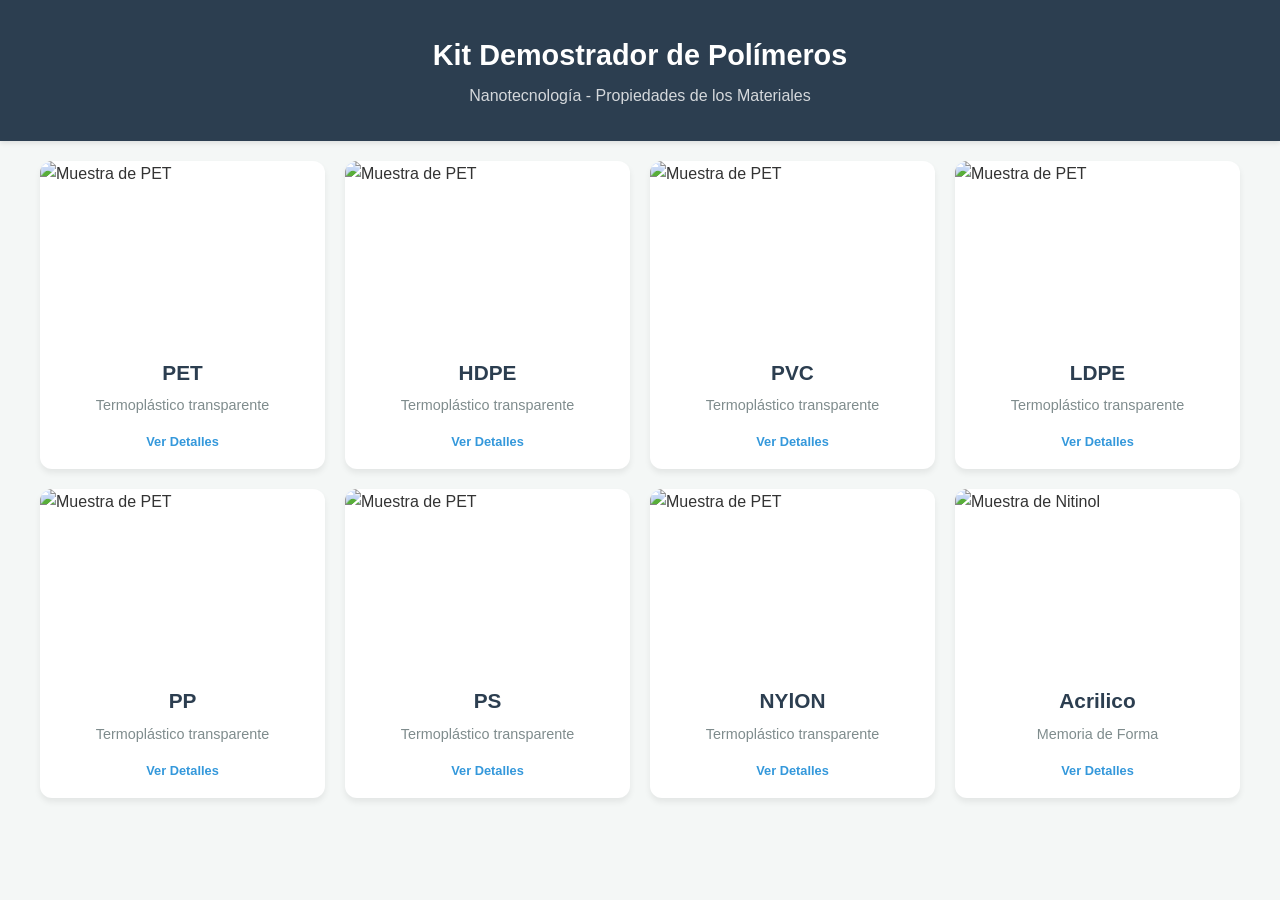
==== Index.html @ 92c0be89 "Add files via upload" ====
<!DOCTYPE html>
<html lang="es">
<head>
    <meta charset="UTF-8">
    <meta name="viewport" content="width=device-width, initial-scale=1.0">
    <title>Propiedades de Polímeros - Kit de Ingeniería</title>
    <link rel="stylesheet" href="style.css">
</head>
<body>

    <header>
        <h1>Kit Demostrador de Polímeros</h1>
        <p>Nanotecnología - Propiedades de los Materiales</p>
    </header>

    <div class="container">
        <main class="grid" id="grid-materiales">
            
            <div class="card" onclick="abrirDetalle('Polietileno Tereftalato (PET)', 'img/monomeropet.jpg', 'Alta transparencia, buena barrera a gases y humedad. Reciclable.', ['Botellas de bebidas', 'Envases de alimentos', 'Fibras textiles (poliéster)'])">
                <img src="img/pet.jpg" alt="Muestra de PET" class="card-img">
                <div class="card-info">
                    <h3>PET</h3>
                    <p>Termoplástico transparente</p>
                    <span class="tap-hint">Ver Detalles</span>
                </div>
            </div>

             <div class="card" onclick="abrirDetalle('Polietileno Tereftalato (PET)', 'img/PET.jpg', 'Alta transparencia, buena barrera a gases y humedad. Reciclable.', ['Botellas de bebidas', 'Envases de alimentos', 'Fibras textiles (poliéster)'])">
                <img src="img/HDPE.webp" alt="Muestra de PET" class="card-img">
                <div class="card-info">
                    <h3>HDPE</h3>
                    <p>Termoplástico transparente</p>
                    <span class="tap-hint">Ver Detalles</span>
                </div>
            </div>

             <div class="card" onclick="abrirDetalle('Polietileno Tereftalato (PET)', 'img/PET.jpg', 'Alta transparencia, buena barrera a gases y humedad. Reciclable.', ['Botellas de bebidas', 'Envases de alimentos', 'Fibras textiles (poliéster)'])">
                <img src="img/PVC.png" alt="Muestra de PET" class="card-img">
                <div class="card-info">
                    <h3>PVC</h3>
                    <p>Termoplástico transparente</p>
                    <span class="tap-hint">Ver Detalles</span>
                </div>
            </div>

             <div class="card" onclick="abrirDetalle('Polietileno Tereftalato (PET)', 'img/PET.jpg', 'Alta transparencia, buena barrera a gases y humedad. Reciclable.', ['Botellas de bebidas', 'Envases de alimentos', 'Fibras textiles (poliéster)'])">
                <img src="img/LDPE.jpg" alt="Muestra de PET" class="card-img">
                <div class="card-info">
                    <h3>LDPE</h3>
                    <p>Termoplástico transparente</p>
                    <span class="tap-hint">Ver Detalles</span>
                </div>
            </div>

             <div class="card" onclick="abrirDetalle('Polietileno Tereftalato (PET)', 'img/PET.jpg', 'El polipropileno es un polímero termoplástico semicristalino de la familia de las poliolefinas, obtenido mediante la polimerización del monómero propileno (un gas derivado del petróleo y gas natural). En términos químicos, el PP es un hidrocarburo lineal (fórmula repetitiva CnH2n) muy similar al polietileno pero con un grupo metilo (–CH3) unido a la cadena principal de cada unidad. Esta simple diferencia en su estructura molecular le confiere propiedades únicas frente a otros termoplásticos. .', ['Botellas de bebidas', 'Envases de alimentos', 'Fibras textiles (poliéster)'])">
                <img src="img/PP.jpg" alt="Muestra de PET" class="card-img">
                <div class="card-info">
                    <h3>PP</h3>
                    <p>Termoplástico transparente</p>
                    <span class="tap-hint">Ver Detalles</span>
                </div>
            </div>

             <div class="card" onclick="abrirDetalle('Polietileno Tereftalato (PET)', 'img/PET.jpg', 'Alta transparencia, buena barrera a gases y humedad. Reciclable.', ['Botellas de bebidas', 'Envases de alimentos', 'Fibras textiles (poliéster)'])">
                <img src="img/PS.webp" alt="Muestra de PET" class="card-img">
                <div class="card-info">
                    <h3>PS</h3>
                    <p>Termoplástico transparente</p>
                    <span class="tap-hint">Ver Detalles</span>
                </div>
            </div>

             <div class="card" onclick="abrirDetalle('Polietileno Tereftalato (PET)', 'img/PET.jpg', 'Alta transparencia, buena barrera a gases y humedad. Reciclable.', ['Botellas de bebidas', 'Envases de alimentos', 'Fibras textiles (poliéster)'])">
                <img src="img/pet.jpg" alt="Muestra de PET" class="card-img">
                <div class="card-info">
                    <h3>NYlON</h3>
                    <p>Termoplástico transparente</p>
                    <span class="tap-hint">Ver Detalles</span>
                </div>
            </div>

            <div class="card" onclick="abrirDetalle('Nitinol (NiTi)', 'img/nitinol_detalle.jpg', 'Aleación con memoria de forma y superelasticidad.', ['Stents médicos', 'Monturas de gafas', 'Actuadores en robótica'])">
                <img src="img/nitinol.jpg" alt="Muestra de Nitinol" class="card-img">
                <div class="card-info">
                    <h3>Acrilico</h3>
                    <p>Memoria de Forma</p>
                    <span class="tap-hint">Ver Detalles</span>
                </div>
            </div>

            </main>
    </div>

    <div id="modal" class="modal">
        <div class="modal-content">
            <span class="close-button" onclick="cerrarModal()">&times;</span>
            
            <img id="modal-imagen" src="" alt="Imagen del Material" class="modal-img-grande">
            
            <div class="modal-text">
                <h2 id="modal-titulo"></h2>
                
                <div class="modal-seccion">
                    <h4>Propiedades Clave:</h4>
                    <p id="modal-descripcion"></p>
                </div>

                <div class="modal-seccion">
                    <h4>Aplicaciones Comunes:</h4>
                    <ul id="modal-aplicaciones">
                        </ul>
                </div>
            </div>
        </div>
    </div>

    <script src="script.js"></script>
</body>
</html>
---- style.css ----
/* --- Base y Reset --- */
:root {
    --primary-color: #2c3e50;
    --accent-color: #3498db;
    --bg-color: #f4f7f6;
    --card-bg: #ffffff;
    --text-color: #333;
}

body {
    font-family: 'Segoe UI', Tahoma, Geneva, Verdana, sans-serif;
    margin: 0;
    background-color: var(--bg-color);
    color: var(--text-color);
    line-height: 1.6;
}

/* --- Header --- */
header {
    background: var(--primary-color);
    color: white;
    padding: 2rem 1rem;
    text-align: center;
    box-shadow: 0 2px 5px rgba(0,0,0,0.1);
}

header h1 { margin: 0; font-size: 1.8rem; }
header p { margin: 5px 0 0; opacity: 0.8; font-size: 1rem; }

/* --- Contenedor Principal y Grid --- */
.container {
    max-width: 1200px;
    margin: 0 auto;
    padding: 20px;
}

.grid {
    display: grid;
    /* Responsive: 1 columna en móvil, se adapta en escritorio */
    grid-template-columns: repeat(auto-fit, minmax(280px, 1fr));
    gap: 20px;
}

/* --- Tarjetas (Cards) --- */
.card {
    background: var(--card-bg);
    border-radius: 12px;
    overflow: hidden; /* Para que la imagen respete los bordes redondeados */
    box-shadow: 0 4px 6px rgba(0,0,0,0.07);
    cursor: pointer;
    
    /* Transición suave para el efecto al presionar */
    transition: transform 0.2s ease, box-shadow 0.2s ease;
    
    /* Para asegurar que todo el contenido sea clickeable */
    display: flex;
    flex-direction: column;
}

/* Imagen de la Tarjeta */
.card-img {
    width: 100%;
    height: 180px; /* Altura fija para que todas sean iguales */
    object-fit: cover; /* Recorta la imagen para que llene el espacio sin deformarse */
}

/* Información dentro de la Tarjeta */
.card-info {
    padding: 15px;
    text-align: center;
}

.card-info h3 { margin: 0; color: var(--primary-color); font-size: 1.3rem; }
.card-info p { margin: 5px 0; color: #7f8c8d; font-size: 0.9rem; }

/* Indicador visual "Toca para ver más" */
.tap-hint {
    display: inline-block;
    margin-top: 10px;
    font-size: 0.8rem;
    font-weight: bold;
    color: var(--accent-color);
    border-bottom: 2px solid transparent;
    transition: border-color 0.2s;
}

/* --- EFECTO AL PRESIONAR (Móvil y Escritorio) --- */
.card:hover .tap-hint {
    border-color: var(--accent-color);
}

.card:active {
    transform: translateY(3px) scale(0.98); /* Efecto de hundimiento */
    box-shadow: 0 2px 4px rgba(0,0,0,0.1); /* Sombra más tenue */
}

/* --- Modal (Ventana Emergente) Mejorado --- */
.modal {
    display: none; /* Oculto por defecto */
    position: fixed;
    top: 0; left: 0;
    width: 100%; height: 100%;
    background-color: rgba(0,0,0,0.8);
    z-index: 1000;
    justify-content: center;
    align-items: center;
    backdrop-filter: blur(5px); /* Efecto de fondo borroso */
}

.modal-content {
    background-color: white;
    width: 90%;
    max-width: 600px;
    border-radius: 15px;
    overflow: hidden;
    position: relative;
    box-shadow: 0 10px 25px rgba(0,0,0,0.3);
    
    /* --- ESTO ARREGLA EL PROBLEMA --- */
    max-height: 90vh; /* No permite que el modal sea más alto que el 90% de la pantalla */
    display: flex;
    flex-direction: column; /* Organiza la imagen y el texto en columna */
}

.modal-text {
    padding: 20px;
    /* --- ESTO PERMITE EL SCROLL INTERNO --- */
    overflow-y: auto; 
    flex-grow: 1; /* Hace que esta parte use el espacio disponible */
}

/* Opcional: Que la imagen no ocupe demasiado espacio en móviles para dejar ver el texto */
@media (max-height: 600px) {
    .modal-img-grande {
        height: 150px;
    }
}

@keyframes modalEntrada {
    from { opacity: 0; transform: translateY(-20px); }
    to { opacity: 1; transform: translateY(0); }
}

/* Botón de Cerrar (X) */
.close-button {
    position: absolute;
    top: 10px;
    right: 15px;
    color: white;
    font-size: 2rem;
    font-weight: bold;
    cursor: pointer;
    z-index: 1010;
    text-shadow: 0 1px 3px rgba(0,0,0,0.5);
}

/* Imagen grande en el Modal */
.modal-img-grande {
    width: 100%;
    height: 250px;
    object-fit: cover;
}

/* Texto dentro del Modal */
.modal-text {
    padding: 20px;
}

.modal-text h2 {
    margin-top: 0;
    color: var(--primary-color);
    border-bottom: 2px solid var(--accent-color);
    padding-bottom: 10px;
}

.modal-seccion {
    margin-bottom: 15px;
}

.modal-seccion h4 { margin: 0 0 5px; color: #555; }
.modal-seccion p, .modal-seccion ul { margin: 0; font-size: 0.95rem; }
.modal-seccion ul { padding-left: 20px; }

.modal-text::-webkit-scrollbar {
    width: 6px;
}
.modal-text::-webkit-scrollbar-thumb {
    background: #bdc3c7;
    border-radius: 10px;
}
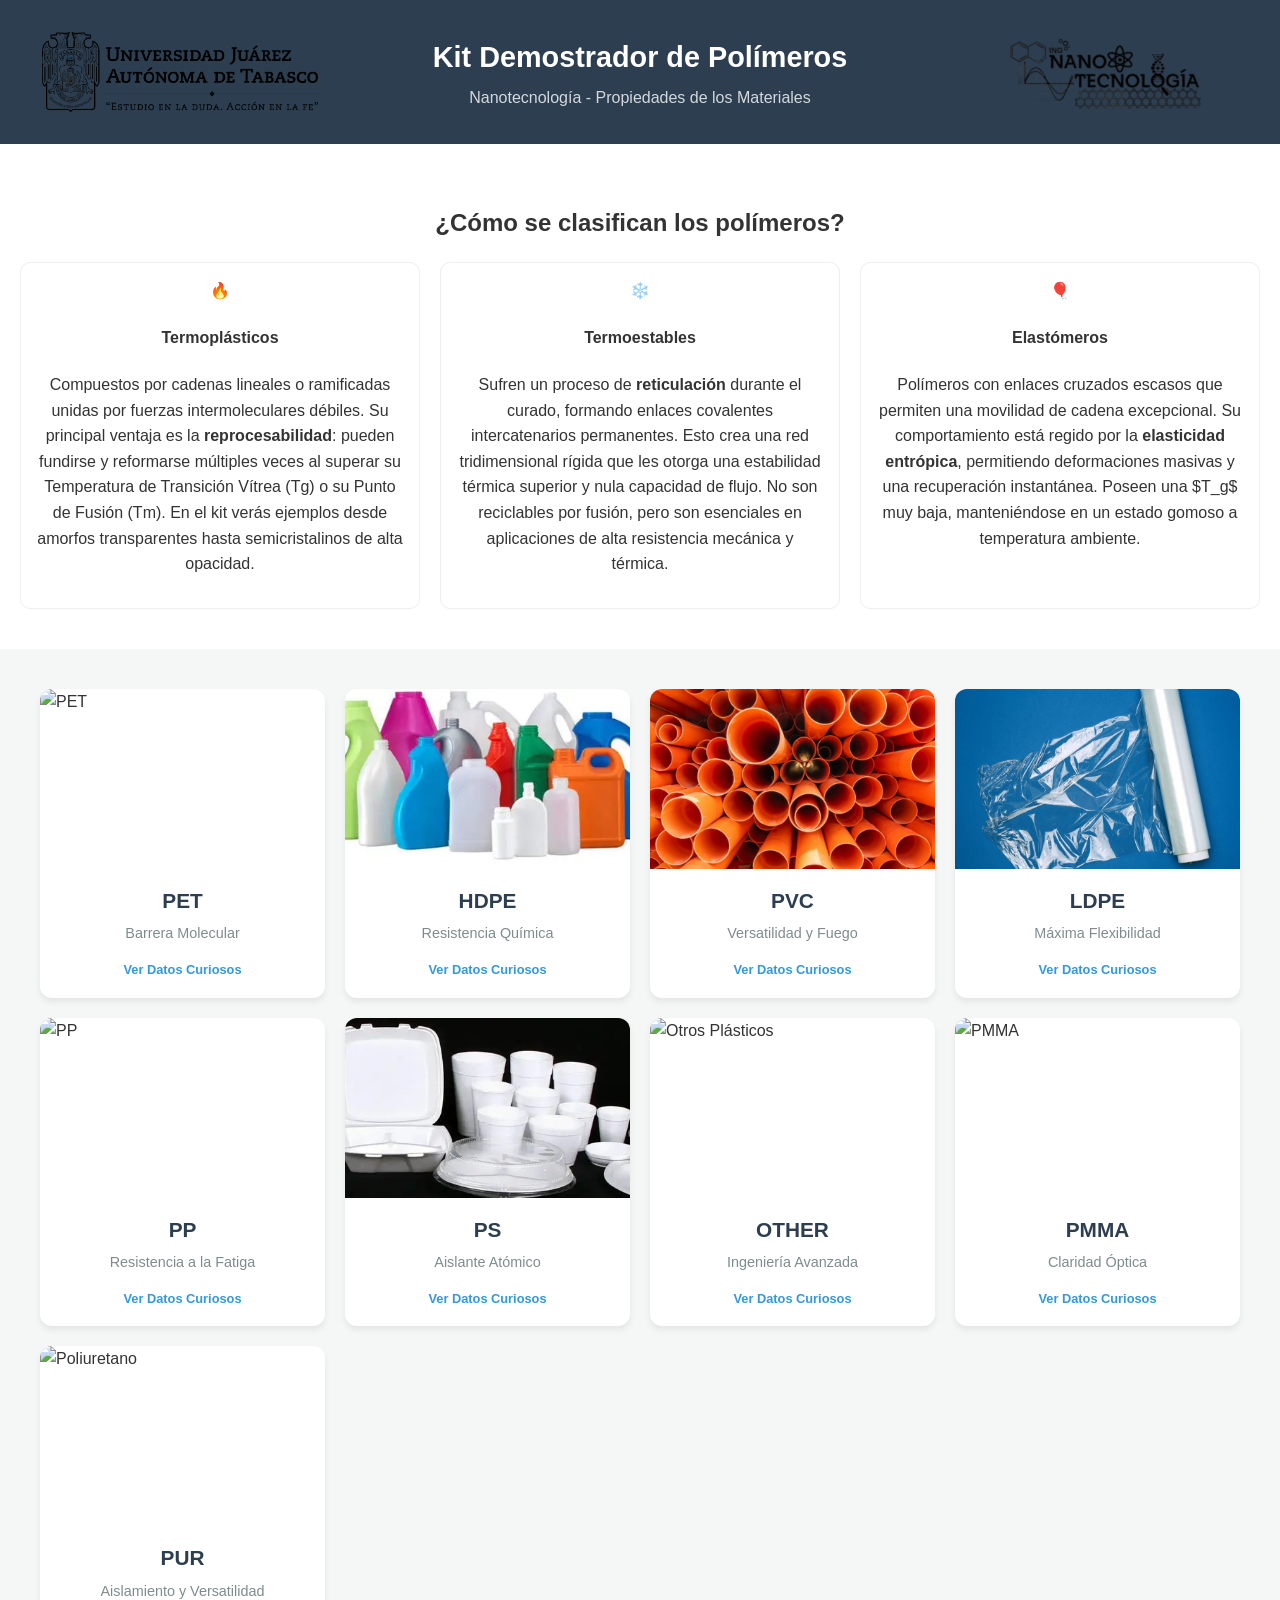
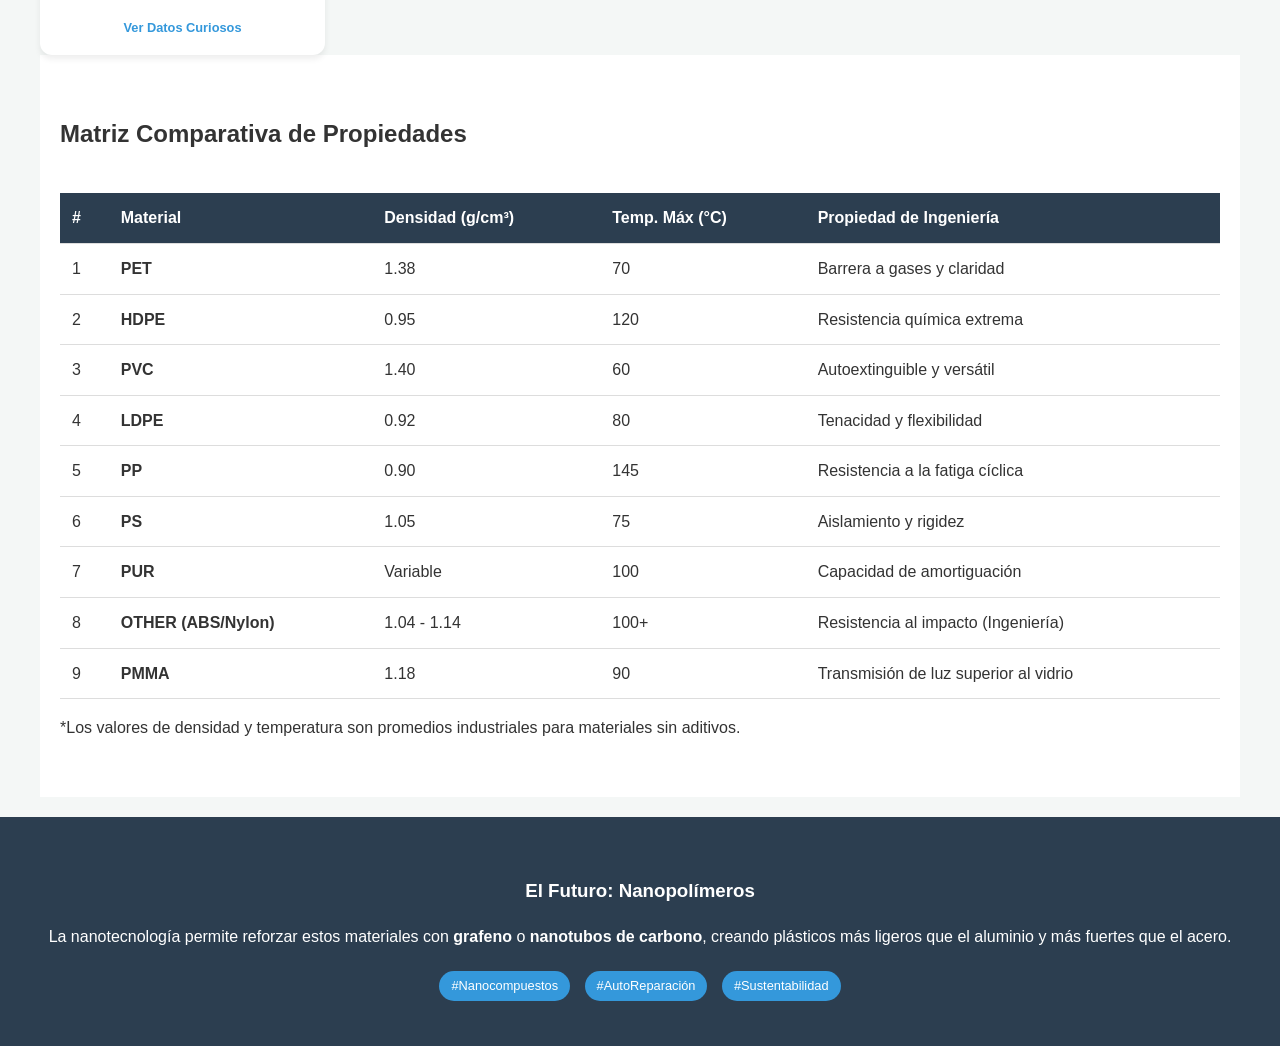
==== commit ffe9d99b: "Add files via upload" ====
--- a/Index.html
+++ b/Index.html
@@ -8,87 +8,172 @@
 </head>
 <body>
 
-    <header>
-        <h1>Kit Demostrador de Polímeros</h1>
-        <p>Nanotecnología - Propiedades de los Materiales</p>
-    </header>
-
+   <header>
+    <div class="header-container">
+        <div class="logo-placeholder left">
+            <img src="img/logos/logo_ujat.png" alt="Logo Universidad" class="logo-img">
+        </div>
+
+        <div class="header-text">
+            <h1>Kit Demostrador de Polímeros</h1>
+            <p>Nanotecnología - Propiedades de los Materiales</p>
+        </div>
+
+        <div class="logo-placeholder right">
+            <img src="img/logos/logo_nano.png" alt="Logo Carrera" class="logo-img">
+        </div>
+    </div>
+</header>
+<section class="info-block">
+    <h2>¿Cómo se clasifican los polímeros?</h2>
+    <div class="flex-info">
+        <div class="info-item">
+            <span class="icon">🔥</span>
+            <h4>Termoplásticos</h4>
+            <p>
+                Compuestos por cadenas lineales o ramificadas unidas por fuerzas intermoleculares débiles. 
+        Su principal ventaja es la <strong>reprocesabilidad</strong>: pueden fundirse y reformarse múltiples veces 
+        al superar su Temperatura de Transición Vítrea (Tg) o su Punto de Fusión (Tm). 
+        En el kit verás ejemplos desde amorfos transparentes hasta semicristalinos de alta opacidad.
+
+            </p>
+        </div>
+       <div class="info-item">
+    <span class="icon">❄️</span>
+    <h4>Termoestables</h4>
+    <p>
+        Sufren un proceso de <strong>reticulación</strong> durante el curado, formando enlaces covalentes 
+        intercatenarios permanentes. Esto crea una red tridimensional rígida que les otorga una estabilidad 
+        térmica superior y nula capacidad de flujo. No son reciclables por fusión, pero son esenciales en 
+        aplicaciones de alta resistencia mecánica y térmica.
+    </p>
+</div>
+
+<div class="info-item">
+    <span class="icon">🎈</span>
+    <h4>Elastómeros</h4>
+    <p>
+        Polímeros con enlaces cruzados escasos que permiten una movilidad de cadena excepcional. Su comportamiento 
+        está regido por la <strong>elasticidad entrópica</strong>, permitiendo deformaciones masivas y una 
+        recuperación instantánea. Poseen una $T_g$ muy baja, manteniéndose en un estado gomoso a temperatura ambiente.
+    </p>
+</div>
+    </div>
+</section>
     <div class="container">
         <main class="grid" id="grid-materiales">
             
-            <div class="card" onclick="abrirDetalle('Polietileno Tereftalato (PET)', 'img/monomeropet.jpg', 'Alta transparencia, buena barrera a gases y humedad. Reciclable.', ['Botellas de bebidas', 'Envases de alimentos', 'Fibras textiles (poliéster)'])">
-                <img src="img/pet.jpg" alt="Muestra de PET" class="card-img">
-                <div class="card-info">
-                    <h3>PET</h3>
-                    <p>Termoplástico transparente</p>
-                    <span class="tap-hint">Ver Detalles</span>
-                </div>
-            </div>
-
-             <div class="card" onclick="abrirDetalle('Polietileno Tereftalato (PET)', 'img/PET.jpg', 'Alta transparencia, buena barrera a gases y humedad. Reciclable.', ['Botellas de bebidas', 'Envases de alimentos', 'Fibras textiles (poliéster)'])">
-                <img src="img/HDPE.webp" alt="Muestra de PET" class="card-img">
-                <div class="card-info">
-                    <h3>HDPE</h3>
-                    <p>Termoplástico transparente</p>
-                    <span class="tap-hint">Ver Detalles</span>
-                </div>
-            </div>
-
-             <div class="card" onclick="abrirDetalle('Polietileno Tereftalato (PET)', 'img/PET.jpg', 'Alta transparencia, buena barrera a gases y humedad. Reciclable.', ['Botellas de bebidas', 'Envases de alimentos', 'Fibras textiles (poliéster)'])">
-                <img src="img/PVC.png" alt="Muestra de PET" class="card-img">
-                <div class="card-info">
-                    <h3>PVC</h3>
-                    <p>Termoplástico transparente</p>
-                    <span class="tap-hint">Ver Detalles</span>
-                </div>
-            </div>
-
-             <div class="card" onclick="abrirDetalle('Polietileno Tereftalato (PET)', 'img/PET.jpg', 'Alta transparencia, buena barrera a gases y humedad. Reciclable.', ['Botellas de bebidas', 'Envases de alimentos', 'Fibras textiles (poliéster)'])">
-                <img src="img/LDPE.jpg" alt="Muestra de PET" class="card-img">
-                <div class="card-info">
-                    <h3>LDPE</h3>
-                    <p>Termoplástico transparente</p>
-                    <span class="tap-hint">Ver Detalles</span>
-                </div>
-            </div>
-
-             <div class="card" onclick="abrirDetalle('Polietileno Tereftalato (PET)', 'img/PET.jpg', 'El polipropileno es un polímero termoplástico semicristalino de la familia de las poliolefinas, obtenido mediante la polimerización del monómero propileno (un gas derivado del petróleo y gas natural). En términos químicos, el PP es un hidrocarburo lineal (fórmula repetitiva CnH2n) muy similar al polietileno pero con un grupo metilo (–CH3) unido a la cadena principal de cada unidad. Esta simple diferencia en su estructura molecular le confiere propiedades únicas frente a otros termoplásticos. .', ['Botellas de bebidas', 'Envases de alimentos', 'Fibras textiles (poliéster)'])">
-                <img src="img/PP.jpg" alt="Muestra de PET" class="card-img">
-                <div class="card-info">
-                    <h3>PP</h3>
-                    <p>Termoplástico transparente</p>
-                    <span class="tap-hint">Ver Detalles</span>
-                </div>
-            </div>
-
-             <div class="card" onclick="abrirDetalle('Polietileno Tereftalato (PET)', 'img/PET.jpg', 'Alta transparencia, buena barrera a gases y humedad. Reciclable.', ['Botellas de bebidas', 'Envases de alimentos', 'Fibras textiles (poliéster)'])">
-                <img src="img/PS.webp" alt="Muestra de PET" class="card-img">
-                <div class="card-info">
-                    <h3>PS</h3>
-                    <p>Termoplástico transparente</p>
-                    <span class="tap-hint">Ver Detalles</span>
-                </div>
-            </div>
-
-             <div class="card" onclick="abrirDetalle('Polietileno Tereftalato (PET)', 'img/PET.jpg', 'Alta transparencia, buena barrera a gases y humedad. Reciclable.', ['Botellas de bebidas', 'Envases de alimentos', 'Fibras textiles (poliéster)'])">
-                <img src="img/pet.jpg" alt="Muestra de PET" class="card-img">
-                <div class="card-info">
-                    <h3>NYlON</h3>
-                    <p>Termoplástico transparente</p>
-                    <span class="tap-hint">Ver Detalles</span>
-                </div>
-            </div>
-
-            <div class="card" onclick="abrirDetalle('Nitinol (NiTi)', 'img/nitinol_detalle.jpg', 'Aleación con memoria de forma y superelasticidad.', ['Stents médicos', 'Monturas de gafas', 'Actuadores en robótica'])">
-                <img src="img/nitinol.jpg" alt="Muestra de Nitinol" class="card-img">
-                <div class="card-info">
-                    <h3>Acrilico</h3>
-                    <p>Memoria de Forma</p>
-                    <span class="tap-hint">Ver Detalles</span>
-                </div>
-            </div>
+            <div class="card" onclick="abrirDetalle('PET (Polietileno Tereftalato)', 'https://http2.mlstatic.com/D_NQ_NP_766301-MLM31237841206_062019-O.webp', 'Es un polímero higroscópico que requiere secado riguroso antes de procesarse. En nanotecnología, se usan nanocompuestos de arcilla para mejorar su barrera contra gases.', ['Envases de alta presión', 'Fibras textiles (poliéster)', 'Películas radiográficas'])">
+    <img src="img/pet.jpg" alt="PET" class="card-img">
+    <div class="card-info">
+        <h3>PET</h3>
+        <p>Barrera Molecular</p>
+        <span class="tap-hint">Ver Datos Curiosos</span>
+    </div>
+</div>
+
+<div class="card" onclick="abrirDetalle('HDPE (Polietileno de Alta Densidad)', 'https://www.plasticosduarte.es/wp-content/uploads/hdpe_color_polietileno_plasticos_duarte.jpg', 'Su estructura lineal le otorga una alta cristalinidad. Es fascinante porque, a pesar de ser un plástico industrial fuerte, su densidad es menor a la del agua (0.95 g/cm³), por lo que flota.', ['Tuberías para químicos', 'Envases de detergentes', 'Prótesis articulares'])">
+    <img src="img/HDPE.webp" alt="HDPE" class="card-img">
+    <div class="card-info">
+        <h3>HDPE</h3>
+        <p>Resistencia Química</p>
+        <span class="tap-hint">Ver Datos Curiosos</span>
+    </div>
+</div>
+
+<div class="card" onclick="abrirDetalle('PVC (Policloruro de Vinilo)', 'https://d1vpmfwd72pjy6.cloudfront.net/uploads/product/24b2f51a65f6.jpeg', 'Es el camaleón de los polímeros. Por naturaleza es rígido y autoextinguible (no propaga el fuego) gracias a su 57% de contenido de cloro en peso.', ['Tuberías de construcción', 'Recubrimiento de cables', 'Cueros sintéticos'])">
+    <img src="img/PVC.png" alt="PVC" class="card-img">
+    <div class="card-info">
+        <h3>PVC</h3>
+        <p>Versatilidad y Fuego</p>
+        <span class="tap-hint">Ver Datos Curiosos</span>
+    </div>
+</div>
+
+<div class="card" onclick="abrirDetalle('LDPE (Polietileno de Baja Densidad)', 'https://tse2.mm.bing.net/th/id/OIP.Sj6FJpkTm_qABMWsW_jXcAHaHa?rs=1&pid=ImgDetMain&o=7&rm=3', 'Sus cadenas moleculares altamente ramificadas impiden el empaquetamiento, resultando en un material extremadamente flexible que puede estirarse hasta un 500% sin romperse.', ['Bolsas de supermercado', 'Film transparente', 'Aislamiento de cables'])">
+    <img src="img/LDPE.jpg" alt="LDPE" class="card-img">
+    <div class="card-info">
+        <h3>LDPE</h3>
+        <p>Máxima Flexibilidad</p>
+        <span class="tap-hint">Ver Datos Curiosos</span>
+    </div>
+</div>
+
+<div class="card" onclick="abrirDetalle('PP (Polipropileno)', 'https://th.bing.com/th/id/R.6d96600673db479f629de387b34f8fe1?rik=J1lEoLc4FA1csw&pid=ImgRaw&r=0', 'Es el rey de la resistencia a la fatiga. Se usa en bisagras integradas que pueden doblarse millones de veces. Es el plástico de menor densidad y aguanta hasta 160°C.', ['Tapas de botellas', 'Componentes de autos', 'Equipos médicos esterilizables'])">
+    <img src="img/pp.jpg" alt="PP" class="card-img">
+    <div class="card-info">
+        <h3>PP</h3>
+        <p>Resistencia a la Fatiga</p>
+        <span class="tap-hint">Ver Datos Curiosos</span>
+    </div>
+</div>
+
+<div class="card" onclick="abrirDetalle('PS (Poliestireno)', 'img/ps.jpg', 'En nanotecnología, sus microesferas calibradas son vitales para validar microscopios. Como aislante, en su forma expandida, el 98% de su volumen es simplemente aire.', ['Aislamiento térmico', 'Carcasas de electrodomésticos', 'Material de laboratorio'])">
+    <img src="img/PS.webp" alt="PS" class="card-img">
+    <div class="card-info">
+        <h3>PS</h3>
+        <p>Aislante Atómico</p>
+        <span class="tap-hint">Ver Datos Curiosos</span>
+    </div>
+</div>
+
+<div class="card" onclick="abrirDetalle('OTHER (Otros Polímeros)', 'img/other.jpg', 'Esta categoría incluye plásticos técnicos como el ABS o el Nylon. En nanotecnología, representa la frontera de los nuevos materiales reforzados con grafeno o biopolímeros avanzados.', ['Piezas de ingeniería (LEGO)', 'Componentes aeroespaciales', 'Impresión 3D de alta precisión'])">
+    <img src="https://contenedoresdereciclaje.com/wp-content/uploads/2025/09/Plasticos-7-Guia-Completa-para-Reciclar-1024x768.webp" alt="Otros Plásticos" class="card-img">
+    <div class="card-info">
+        <h3>OTHER</h3>
+        <p>Ingeniería Avanzada</p>
+        <span class="tap-hint">Ver Datos Curiosos</span>
+    </div>
+</div>
+<div class="card" onclick="abrirDetalle('PMMA (Acrílico)', 'img/pmma.jpg', 'Es más transparente que el vidrio más puro y altamente biocompatible. Se usa como cemento óseo en cirugías humanas y en fibras ópticas plásticas para nanosensores.', ['Prótesis óseas', 'Fibras ópticas plásticas', 'Ventanas de acuarios'])">
+    <img src="https://tse4.mm.bing.net/th/id/OIP.U4aKl47x_rdNZyeTlE0YswHaDo?rs=1&pid=ImgDetMain&o=7&rm=3" alt="PMMA" class="card-img">
+    <div class="card-info">
+        <h3>PMMA</h3>
+        <p>Claridad Óptica</p>
+        <span class="tap-hint">Ver Datos Curiosos</span>
+    </div>
+</div>
+
+<div class="card" onclick="abrirDetalle('PUR (Poliuretano)', 'img/pur.jpg', 'Es un polímero extremadamente versátil que puede ser una espuma flexible o un sólido rígido. Posee una estructura celular que lo convierte en el mejor aislante térmico industrial.', ['Aislamiento de refrigeradores', 'Calzado deportivo', 'Dispositivos médicos biocompatibles'])">
+    <img src="https://polisantafe.com.ar/wp-content/uploads/que-significa-pur-poliuretano-1.webp" alt="Poliuretano" class="card-img">
+    <div class="card-info">
+        <h3>PUR</h3>
+        <p>Aislamiento y Versatilidad</p>
+        <span class="tap-hint">Ver Datos Curiosos</span>
+    </div>
+</div>
 
             </main>
+
+            <section class="table-section">
+    <h2>Matriz Comparativa de Propiedades</h2>
+    <div class="table-container">
+        <table>
+            <thead>
+                <tr>
+                    <th>#</th>
+                    <th>Material</th>
+                    <th>Densidad (g/cm³)</th>
+                    <th>Temp. Máx (°C)</th>
+                    <th>Propiedad de Ingeniería</th>
+                </tr>
+            </thead>
+            <tbody>
+                <tr><td>1</td><td><strong>PET</strong></td><td>1.38</td><td>70</td><td>Barrera a gases y claridad</td></tr>
+                <tr><td>2</td><td><strong>HDPE</strong></td><td>0.95</td><td>120</td><td>Resistencia química extrema</td></tr>
+                <tr><td>3</td><td><strong>PVC</strong></td><td>1.40</td><td>60</td><td>Autoextinguible y versátil</td></tr>
+                <tr><td>4</td><td><strong>LDPE</strong></td><td>0.92</td><td>80</td><td>Tenacidad y flexibilidad</td></tr>
+                <tr><td>5</td><td><strong>PP</strong></td><td>0.90</td><td>145</td><td>Resistencia a la fatiga cíclica</td></tr>
+                <tr><td>6</td><td><strong>PS</strong></td><td>1.05</td><td>75</td><td>Aislamiento y rigidez</td></tr>
+                <tr><td>7</td><td><strong>PUR</strong></td><td>Variable</td><td>100</td><td>Capacidad de amortiguación</td></tr>
+                <tr><td>8</td><td><strong>OTHER (ABS/Nylon)</strong></td><td>1.04 - 1.14</td><td>100+</td><td>Resistencia al impacto (Ingeniería)</td></tr>
+                <tr><td>9</td><td><strong>PMMA</strong></td><td>1.18</td><td>90</td><td>Transmisión de luz superior al vidrio</td></tr>
+            </tbody>
+        </table>
+    </div>
+    <p class="table-note">*Los valores de densidad y temperatura son promedios industriales para materiales sin aditivos.</p>
+</section>
+
     </div>
 
     <div id="modal" class="modal">
@@ -115,5 +200,15 @@
     </div>
 
     <script src="script.js"></script>
+
+    <footer class="nano-future">
+    <h3>El Futuro: Nanopolímeros</h3>
+    <p>La nanotecnología permite reforzar estos materiales con <strong>grafeno</strong> o <strong>nanotubos de carbono</strong>, creando plásticos más ligeros que el aluminio y más fuertes que el acero.</p>
+    <div class="nano-tags">
+        <span>#Nanocompuestos</span> <span>#AutoReparación</span> <span>#Sustentabilidad</span>
+    </div>
+</footer>
+
+
 </body>
 </html>
--- a/style.css
+++ b/style.css
@@ -26,6 +26,46 @@
 
 header h1 { margin: 0; font-size: 1.8rem; }
 header p { margin: 5px 0 0; opacity: 0.8; font-size: 1rem; }
+
+.header-container {
+    display: flex;
+    justify-content: space-between; /* Empuja los logos a las esquinas */
+    align-items: center;
+    max-width: 1200px;
+    margin: 0 auto;
+    padding: 0 20px;
+}
+
+.header-text {
+    flex-grow: 1;
+    text-align: center;
+}
+
+.logo-placeholder {
+    width: 280px; /* Tamaño del logo */
+    height: 80px;
+    display: flex;
+    justify-content: center;
+    align-items: center;
+
+}
+
+.logo-img {
+    max-width: 100%;
+    max-height: 100%;
+    object-fit: contain; /* Evita que el logo se deforme */
+}
+
+/* Ajuste para que en celulares muy pequeños los logos no amontonen el texto */
+@media (max-width: 480px) {
+    .logo-placeholder {
+        width: 50px;
+        height: 50px;
+    }
+    header h1 {
+        font-size: 1.2rem;
+    }
+}
 
 /* --- Contenedor Principal y Grid --- */
 .container {
@@ -187,4 +227,63 @@
 .modal-text::-webkit-scrollbar-thumb {
     background: #bdc3c7;
     border-radius: 10px;
+}
+
+/* Estilos para los bloques de información superior */
+.info-block {
+    text-align: center;
+    padding: 40px 20px;
+    background: #fff;
+    margin-bottom: 20px;
+}
+
+.flex-info {
+    display: flex;
+    justify-content: space-around;
+    flex-wrap: wrap;
+    gap: 20px;
+    margin-top: 20px;
+}
+
+.info-item {
+    flex: 1;
+    min-width: 250px;
+    padding: 15px;
+    border: 1px solid #eee;
+    border-radius: 10px;
+}
+
+/* Estilos de la Tabla */
+.table-section { padding: 40px 20px; background: #fff; }
+.table-container { overflow-x: auto; } /* Importante para móvil */
+
+table {
+    width: 100%;
+    border-collapse: collapse;
+    margin-top: 20px;
+}
+
+th, td {
+    padding: 12px;
+    text-align: left;
+    border-bottom: 1px solid #ddd;
+}
+
+th { background-color: var(--primary-color); color: white; }
+
+/* Estilo de la sección Nano (Footer) */
+.nano-future {
+    background: #2c3e50;
+    color: white;
+    padding: 40px 20px;
+    text-align: center;
+}
+
+.nano-tags span {
+    background: var(--accent-color);
+    padding: 5px 12px;
+    border-radius: 20px;
+    font-size: 0.8rem;
+    margin: 5px;
+    display: inline-block;
 }
